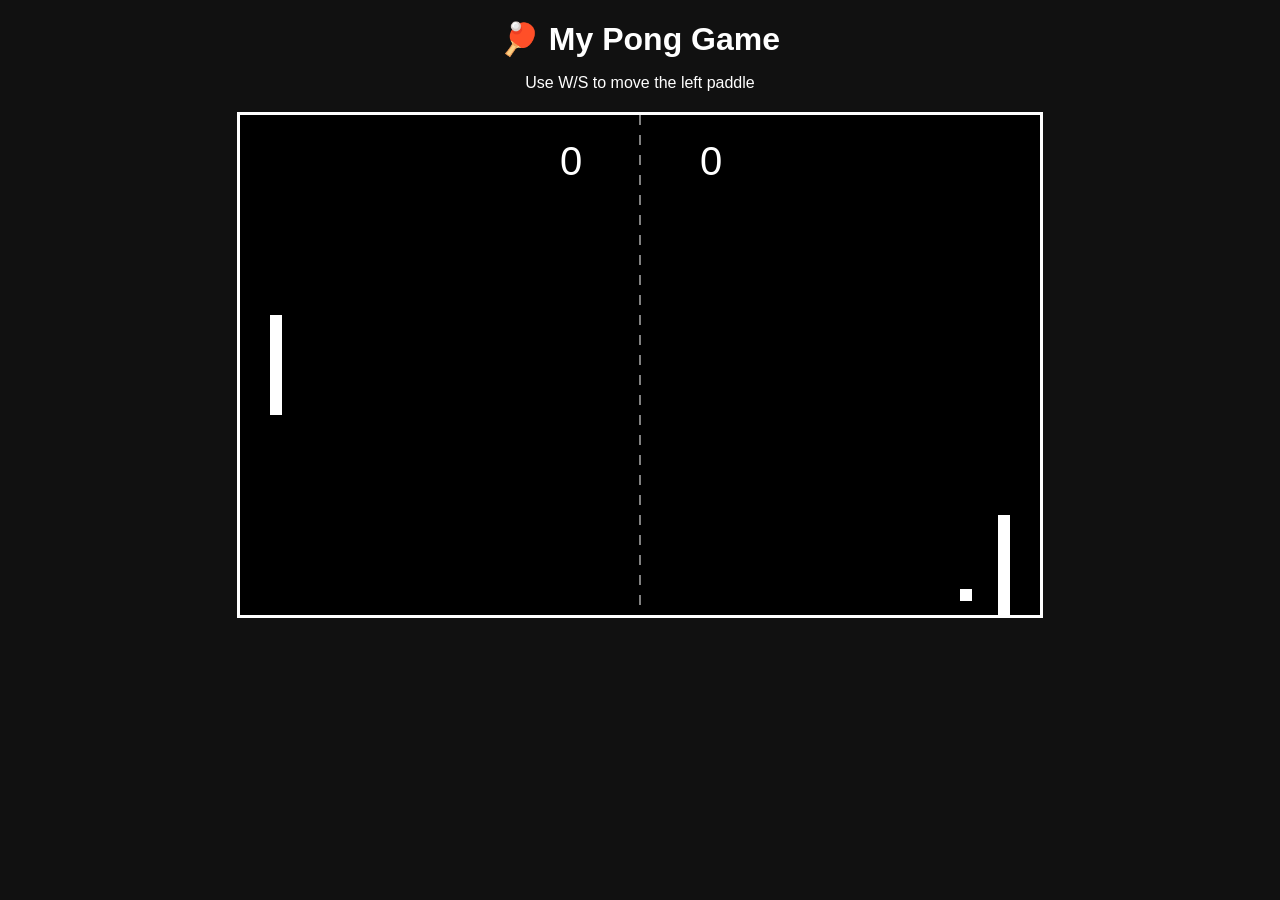
==== index.html @ 89ec4a8d "Add Pong game with HTML, CSS, and JavaScript" ====
<!DOCTYPE html>
<html lang="en">
<head>
  <meta charset="UTF-8">
  <meta name="viewport" content="width=device-width, initial-scale=1.0">
  <title>My Pong Game</title>

  <style>
    * {
      box-sizing: border-box;
    }

    body {
      margin: 0;
      background: #111;
      color: white;
      font-family: Arial, sans-serif;
      text-align: center;
    }

    h1 {
      margin: 20px 0 10px;
    }

    canvas {
      background: #000;
      border: 3px solid white;
      display: block;
      margin: 20px auto;
      max-width: 95%;
    }

    p {
      font-size: 16px;
    }
  </style>
</head>

<body>

  <h1>🏓 My Pong Game</h1>
  <p>Use W/S to move the left paddle</p>

  <canvas id="game" width="800" height="500"></canvas>

  <script>
    const canvas = document.getElementById("game");
    const ctx = canvas.getContext("2d");

    // Paddle settings
    const paddleWidth = 12;
    const paddleHeight = 100;

    let playerY = canvas.height / 2 - paddleHeight / 2;
    let computerY = canvas.height / 2 - paddleHeight / 2;

    // Ball settings
    let ballX = canvas.width / 2;
    let ballY = canvas.height / 2;
    let ballSize = 12;

    let ballSpeedX = 5;
    let ballSpeedY = 4;

    // Scores
    let playerScore = 0;
    let computerScore = 0;

    // Keyboard controls
    let upPressed = false;
    let downPressed = false;

    document.addEventListener("keydown", function(event) {
      if (event.key.toLowerCase() === "w") {
        upPressed = true;
      }

      if (event.key.toLowerCase() === "s") {
        downPressed = true;
      }
    });

    document.addEventListener("keyup", function(event) {
      if (event.key.toLowerCase() === "w") {
        upPressed = false;
      }

      if (event.key.toLowerCase() === "s") {
        downPressed = false;
      }
    });

    function drawPaddle(x, y) {
      ctx.fillStyle = "white";
      ctx.fillRect(x, y, paddleWidth, paddleHeight);
    }

    function drawBall() {
      ctx.fillStyle = "white";
      ctx.fillRect(ballX, ballY, ballSize, ballSize);
    }

    function drawScore() {
      ctx.font = "40px Arial";
      ctx.fillText(playerScore, canvas.width / 2 - 80, 60);
      ctx.fillText(computerScore, canvas.width / 2 + 60, 60);
    }

    function drawCenterLine() {
      ctx.setLineDash([10, 10]);
      ctx.beginPath();
      ctx.moveTo(canvas.width / 2, 0);
      ctx.lineTo(canvas.width / 2, canvas.height);
      ctx.strokeStyle = "white";
      ctx.stroke();
      ctx.setLineDash([]);
    }

    function resetBall() {
      ballX = canvas.width / 2;
      ballY = canvas.height / 2;

      ballSpeedX = -ballSpeedX;
      ballSpeedY = 4 * (Math.random() > 0.5 ? 1 : -1);
    }

    function update() {

      // Player movement
      if (upPressed) {
        playerY -= 7;
      }

      if (downPressed) {
        playerY += 7;
      }

      // Keep player paddle inside canvas
      playerY = Math.max(0, Math.min(canvas.height - paddleHeight, playerY));

      // Simple computer AI
      let computerCenter = computerY + paddleHeight / 2;

      if (computerCenter < ballY) {
        computerY += 4;
      } else {
        computerY -= 4;
      }

      computerY = Math.max(
        0,
        Math.min(canvas.height - paddleHeight, computerY)
      );

      // Move ball
      ballX += ballSpeedX;
      ballY += ballSpeedY;

      // Top and bottom collision
      if (ballY <= 0 || ballY + ballSize >= canvas.height) {
        ballSpeedY = -ballSpeedY;
      }

      // Player paddle collision
      if (
        ballX <= 30 + paddleWidth &&
        ballX >= 30 &&
        ballY + ballSize >= playerY &&
        ballY <= playerY + paddleHeight
      ) {
        ballSpeedX = Math.abs(ballSpeedX);
      }

      // Computer paddle collision
      if (
        ballX + ballSize >= canvas.width - 30 - paddleWidth &&
        ballX <= canvas.width - 30 &&
        ballY + ballSize >= computerY &&
        ballY <= computerY + paddleHeight
      ) {
        ballSpeedX = -Math.abs(ballSpeedX);
      }

      // Computer scores
      if (ballX < 0) {
        computerScore++;
        resetBall();
      }

      // Player scores
      if (ballX > canvas.width) {
        playerScore++;
        resetBall();
      }
    }

    function draw() {
      ctx.clearRect(0, 0, canvas.width, canvas.height);

      drawCenterLine();
      drawScore();

      drawPaddle(30, playerY);
      drawPaddle(canvas.width - 42, computerY);

      drawBall();
    }

    function gameLoop() {
      update();
      draw();
      requestAnimationFrame(gameLoop);
    }

    gameLoop();
  </script>

</body>
</html>
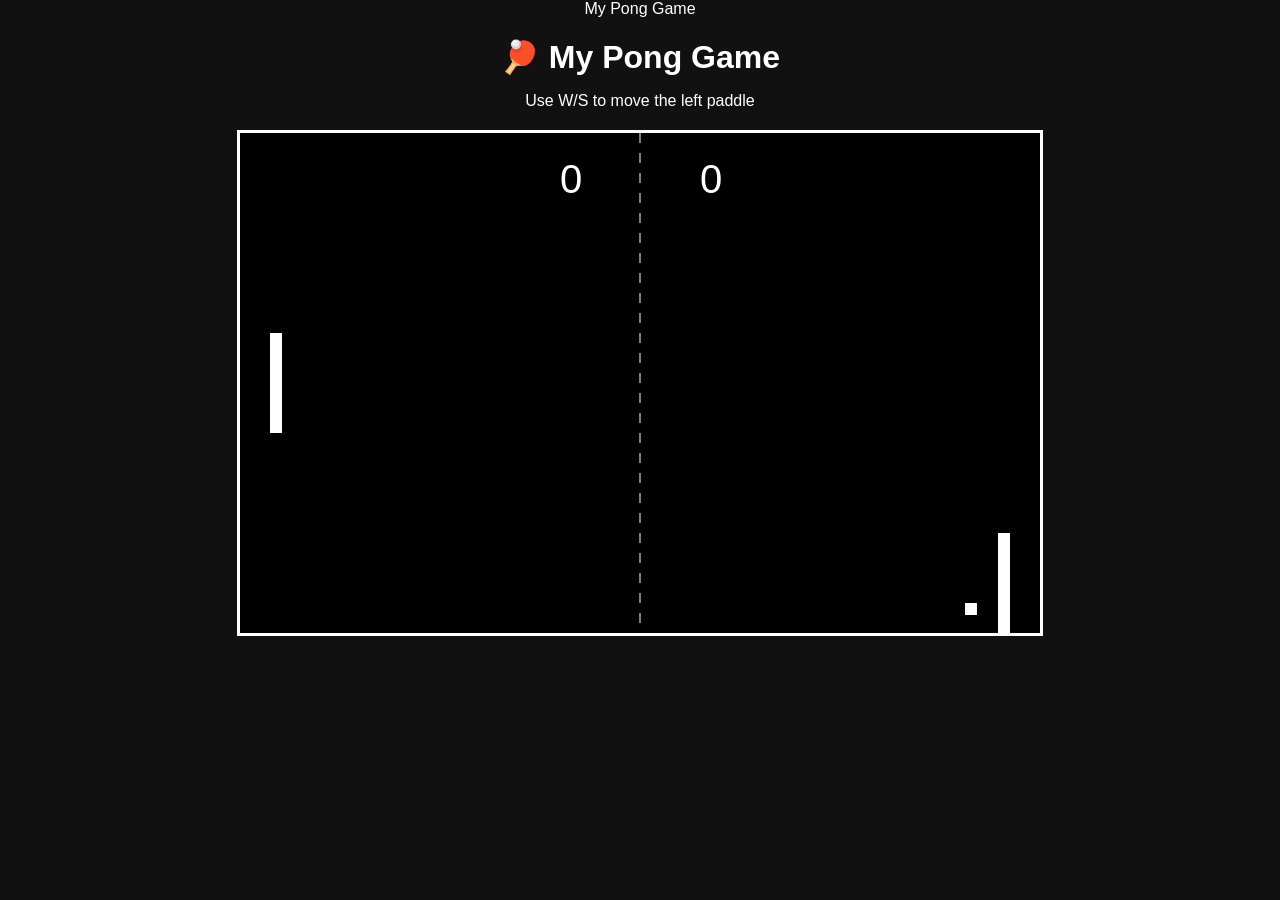
==== commit bb013dd1: "Change title tag to text tag in index.html" ====
--- a/index.html
+++ b/index.html
@@ -3,7 +3,7 @@
 <head>
   <meta charset="UTF-8">
   <meta name="viewport" content="width=device-width, initial-scale=1.0">
-  <title>My Pong Game</title>
+  <text>My Pong Game</text>
 
   <style>
     * {
@@ -216,4 +216,4 @@
   </script>
 
 </body>
-</html>+</html>
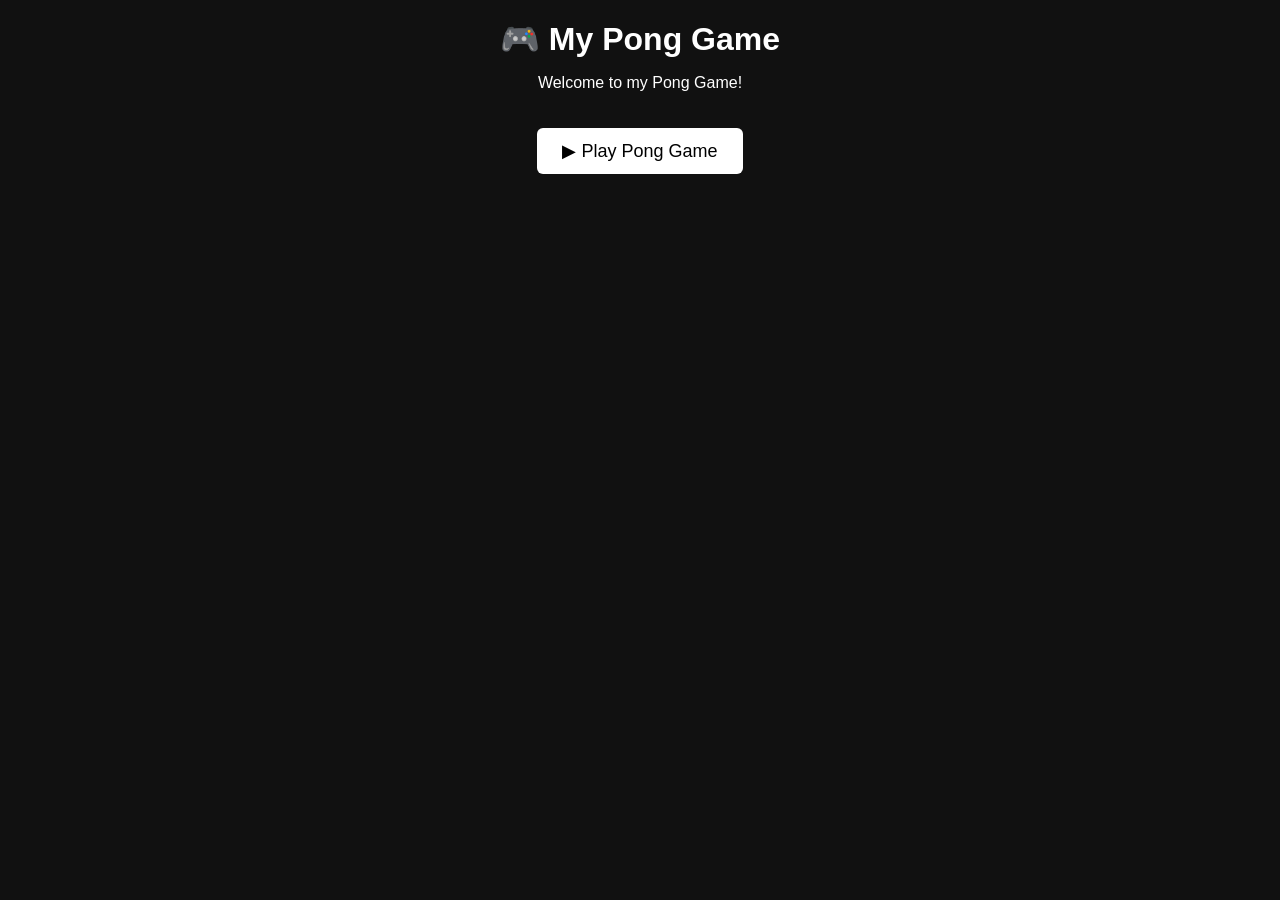
==== commit 980e315b: "Update index.html" ====
--- a/index.html
+++ b/index.html
@@ -3,13 +3,10 @@
 <head>
   <meta charset="UTF-8">
   <meta name="viewport" content="width=device-width, initial-scale=1.0">
-  <text>My Pong Game</text>
+
+  <title>My Pong Game</title>
 
   <style>
-    * {
-      box-sizing: border-box;
-    }
-
     body {
       margin: 0;
       background: #111;
@@ -22,198 +19,34 @@
       margin: 20px 0 10px;
     }
 
-    canvas {
-      background: #000;
-      border: 3px solid white;
-      display: block;
-      margin: 20px auto;
-      max-width: 95%;
+    p {
+      font-size: 16px;
     }
 
-    p {
-      font-size: 16px;
+    a {
+      display: inline-block;
+      margin-top: 20px;
+      padding: 12px 25px;
+      background: white;
+      color: black;
+      text-decoration: none;
+      border-radius: 6px;
+      font-size: 18px;
+    }
+
+    a:hover {
+      background: #ddd;
     }
   </style>
 </head>
 
 <body>
 
-  <h1>🏓 My Pong Game</h1>
-  <p>Use W/S to move the left paddle</p>
+  <h1>🎮 My Pong Game</h1>
 
-  <canvas id="game" width="800" height="500"></canvas>
+  <p>Welcome to my Pong Game!</p>
 
-  <script>
-    const canvas = document.getElementById("game");
-    const ctx = canvas.getContext("2d");
-
-    // Paddle settings
-    const paddleWidth = 12;
-    const paddleHeight = 100;
-
-    let playerY = canvas.height / 2 - paddleHeight / 2;
-    let computerY = canvas.height / 2 - paddleHeight / 2;
-
-    // Ball settings
-    let ballX = canvas.width / 2;
-    let ballY = canvas.height / 2;
-    let ballSize = 12;
-
-    let ballSpeedX = 5;
-    let ballSpeedY = 4;
-
-    // Scores
-    let playerScore = 0;
-    let computerScore = 0;
-
-    // Keyboard controls
-    let upPressed = false;
-    let downPressed = false;
-
-    document.addEventListener("keydown", function(event) {
-      if (event.key.toLowerCase() === "w") {
-        upPressed = true;
-      }
-
-      if (event.key.toLowerCase() === "s") {
-        downPressed = true;
-      }
-    });
-
-    document.addEventListener("keyup", function(event) {
-      if (event.key.toLowerCase() === "w") {
-        upPressed = false;
-      }
-
-      if (event.key.toLowerCase() === "s") {
-        downPressed = false;
-      }
-    });
-
-    function drawPaddle(x, y) {
-      ctx.fillStyle = "white";
-      ctx.fillRect(x, y, paddleWidth, paddleHeight);
-    }
-
-    function drawBall() {
-      ctx.fillStyle = "white";
-      ctx.fillRect(ballX, ballY, ballSize, ballSize);
-    }
-
-    function drawScore() {
-      ctx.font = "40px Arial";
-      ctx.fillText(playerScore, canvas.width / 2 - 80, 60);
-      ctx.fillText(computerScore, canvas.width / 2 + 60, 60);
-    }
-
-    function drawCenterLine() {
-      ctx.setLineDash([10, 10]);
-      ctx.beginPath();
-      ctx.moveTo(canvas.width / 2, 0);
-      ctx.lineTo(canvas.width / 2, canvas.height);
-      ctx.strokeStyle = "white";
-      ctx.stroke();
-      ctx.setLineDash([]);
-    }
-
-    function resetBall() {
-      ballX = canvas.width / 2;
-      ballY = canvas.height / 2;
-
-      ballSpeedX = -ballSpeedX;
-      ballSpeedY = 4 * (Math.random() > 0.5 ? 1 : -1);
-    }
-
-    function update() {
-
-      // Player movement
-      if (upPressed) {
-        playerY -= 7;
-      }
-
-      if (downPressed) {
-        playerY += 7;
-      }
-
-      // Keep player paddle inside canvas
-      playerY = Math.max(0, Math.min(canvas.height - paddleHeight, playerY));
-
-      // Simple computer AI
-      let computerCenter = computerY + paddleHeight / 2;
-
-      if (computerCenter < ballY) {
-        computerY += 4;
-      } else {
-        computerY -= 4;
-      }
-
-      computerY = Math.max(
-        0,
-        Math.min(canvas.height - paddleHeight, computerY)
-      );
-
-      // Move ball
-      ballX += ballSpeedX;
-      ballY += ballSpeedY;
-
-      // Top and bottom collision
-      if (ballY <= 0 || ballY + ballSize >= canvas.height) {
-        ballSpeedY = -ballSpeedY;
-      }
-
-      // Player paddle collision
-      if (
-        ballX <= 30 + paddleWidth &&
-        ballX >= 30 &&
-        ballY + ballSize >= playerY &&
-        ballY <= playerY + paddleHeight
-      ) {
-        ballSpeedX = Math.abs(ballSpeedX);
-      }
-
-      // Computer paddle collision
-      if (
-        ballX + ballSize >= canvas.width - 30 - paddleWidth &&
-        ballX <= canvas.width - 30 &&
-        ballY + ballSize >= computerY &&
-        ballY <= computerY + paddleHeight
-      ) {
-        ballSpeedX = -Math.abs(ballSpeedX);
-      }
-
-      // Computer scores
-      if (ballX < 0) {
-        computerScore++;
-        resetBall();
-      }
-
-      // Player scores
-      if (ballX > canvas.width) {
-        playerScore++;
-        resetBall();
-      }
-    }
-
-    function draw() {
-      ctx.clearRect(0, 0, canvas.width, canvas.height);
-
-      drawCenterLine();
-      drawScore();
-
-      drawPaddle(30, playerY);
-      drawPaddle(canvas.width - 42, computerY);
-
-      drawBall();
-    }
-
-    function gameLoop() {
-      update();
-      draw();
-      requestAnimationFrame(gameLoop);
-    }
-
-    gameLoop();
-  </script>
+  <a href="welcome.html">▶ Play Pong Game</a>
 
 </body>
 </html>
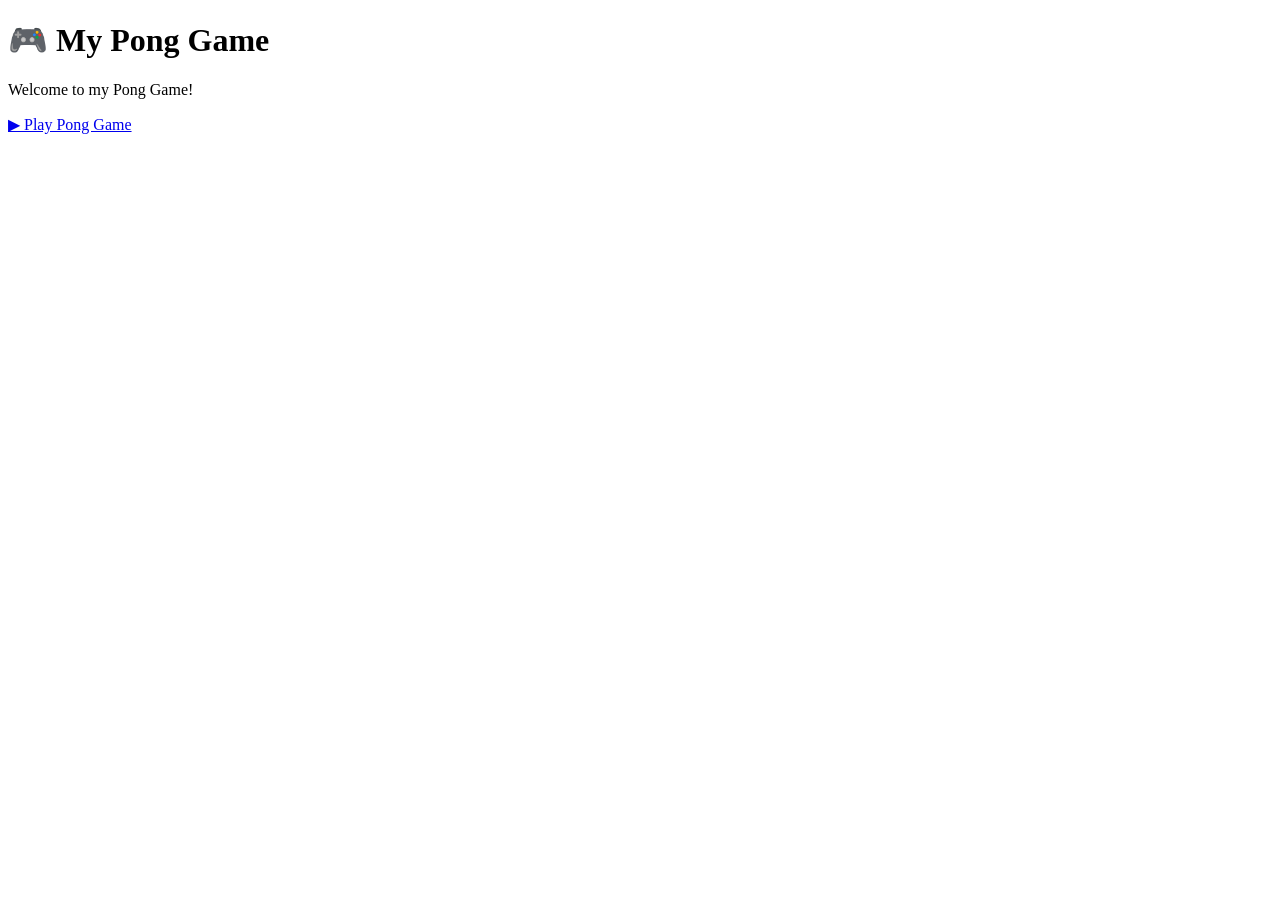
==== commit ab5e56ee: "Update index.html" ====
--- a/index.html
+++ b/index.html
@@ -3,41 +3,7 @@
 <head>
   <meta charset="UTF-8">
   <meta name="viewport" content="width=device-width, initial-scale=1.0">
-
   <title>My Pong Game</title>
-
-  <style>
-    body {
-      margin: 0;
-      background: #111;
-      color: white;
-      font-family: Arial, sans-serif;
-      text-align: center;
-    }
-
-    h1 {
-      margin: 20px 0 10px;
-    }
-
-    p {
-      font-size: 16px;
-    }
-
-    a {
-      display: inline-block;
-      margin-top: 20px;
-      padding: 12px 25px;
-      background: white;
-      color: black;
-      text-decoration: none;
-      border-radius: 6px;
-      font-size: 18px;
-    }
-
-    a:hover {
-      background: #ddd;
-    }
-  </style>
 </head>
 
 <body>
